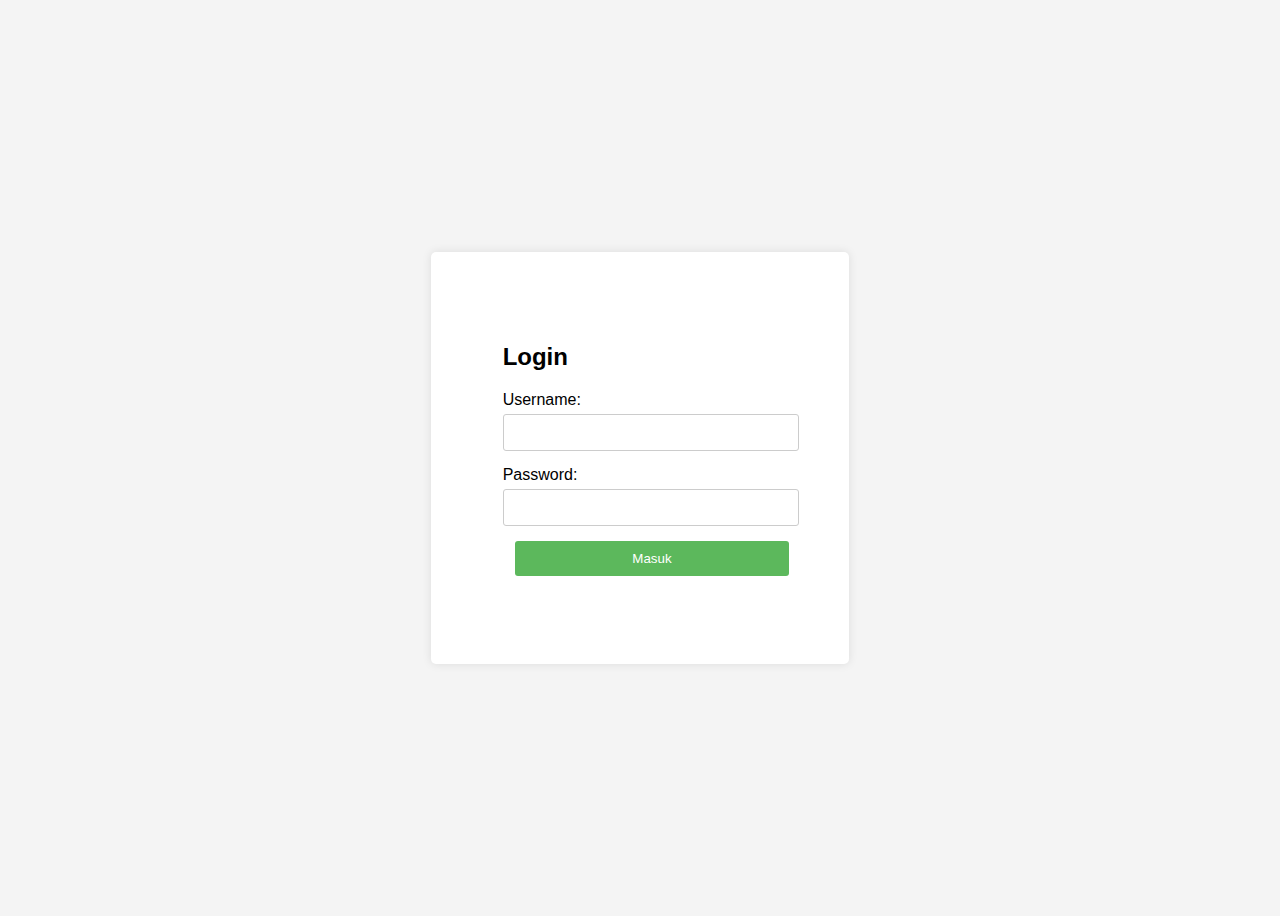
==== login.html @ 0b5193fa "Add files via upload" ====
<!DOCTYPE html>
<html lang="id">
<head>
    <meta charset="UTF-8">
    <meta name="viewport" content="width=device-width, initial-scale=1.0">
    <title>Halaman Login</title>
    <link rel="stylesheet" href="login.css">
</head>
<body>
    <div class="login-container">
        <h2>Login</h2>
        <form id="loginForm">
            <label for="username">Username:</label>
            <input type="text" id="username" required>
            <label for="password">Password:</label>
            <input type="password" id="password" required>
            <button type="submit">Masuk</button>
        </form>
        <p id="message"></p>
    </div>
    <script src="login.js"></script>
</body>
</html>
---- login.css ----
body {
    font-family: Arial, sans-serif;
    display: flex;
    justify-content: center;
    align-items: center;
    height: 100vh;
    background-color: #f4f4f4;
}

.login-container {
    background: white;
    padding: 8vh;
    border-radius: 5px;
    box-shadow: 0 0 10px rgba(0, 0, 0, 0.1);
}

h2 {
    margin-bottom: 20px;
}

label {
    display: block;
    margin-bottom: 5px;
}

input {
    width: 100%;
    padding: 10px;
    margin-bottom: 15px;
    border: 1px solid #ccc;
    border-radius: 3px;
}

button {
    display: absolute;
    width: 100%;
    padding: 10px;
    background-color: #5cb85c;
    border: none;
    color: white;
    border-radius: 3px;
    cursor: pointer;
    margin-left: 12px;
}

button:hover {
    background-color: #4cae4c;
}

#message {
    margin-top: 15px;
    color: red;
}
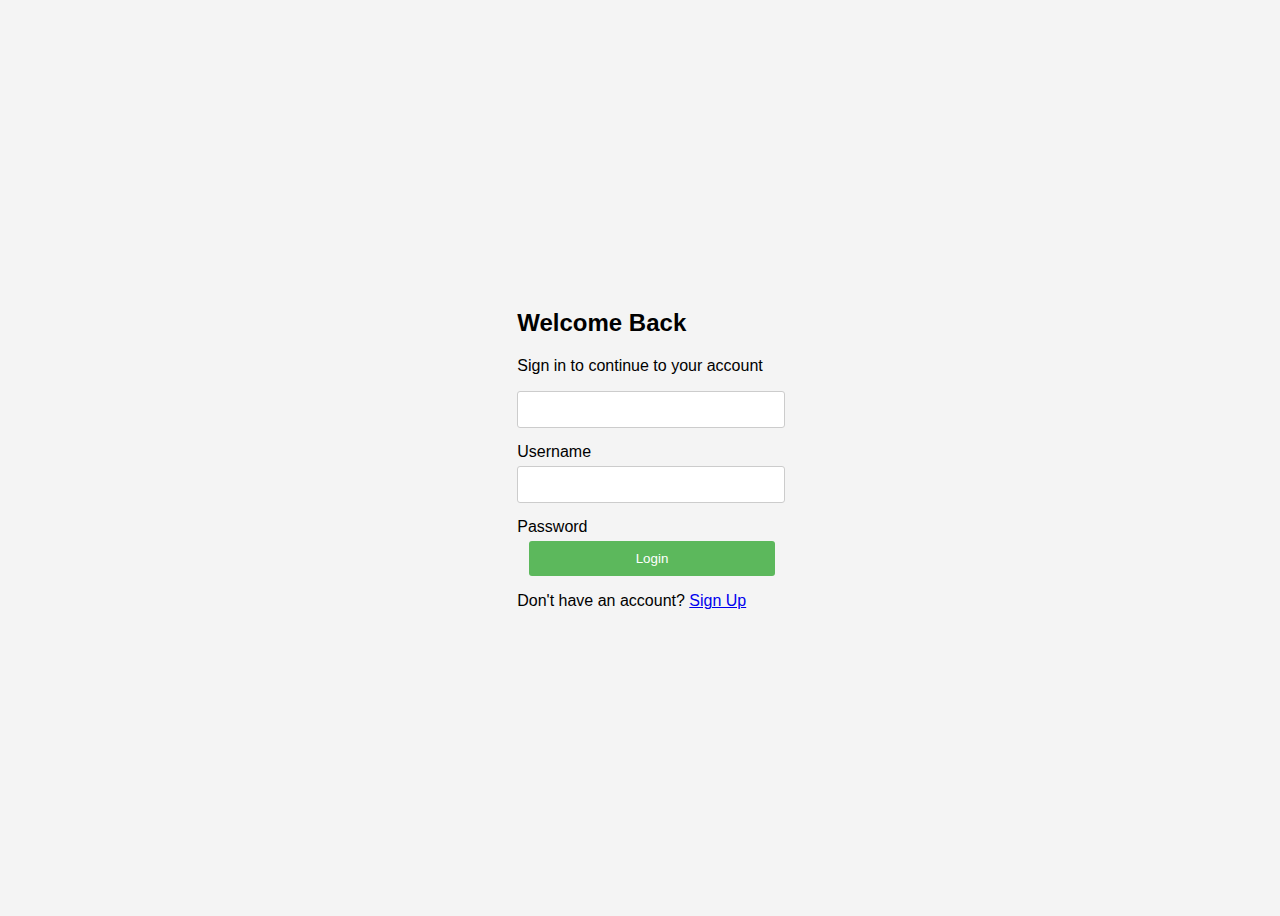
==== commit 595c7578: "Update login.html" ====
--- a/login.html
+++ b/login.html
@@ -1,23 +1,35 @@
 <!DOCTYPE html>
-<html lang="id">
+<html lang="en">
 <head>
     <meta charset="UTF-8">
     <meta name="viewport" content="width=device-width, initial-scale=1.0">
-    <title>Halaman Login</title>
+    <title>Login Page</title>
     <link rel="stylesheet" href="login.css">
+
 </head>
 <body>
-    <div class="login-container">
-        <h2>Login</h2>
-        <form id="loginForm">
-            <label for="username">Username:</label>
-            <input type="text" id="username" required>
-            <label for="password">Password:</label>
-            <input type="password" id="password" required>
-            <button type="submit">Masuk</button>
-        </form>
-        <p id="message"></p>
+    <div class="wrapper">
+        <div class="login-card">
+            <div class="login-header">
+                <h2>Welcome Back</h2>
+                <p>Sign in to continue to your account</p>
+            </div>
+            <form action="#" method="post">
+                <div id="signInMessage" class="messageDiv" style="display:none;"></div>
+                <div class="form-group">
+                    <input type="text" id="username" name="username" placeholder=" " required>
+                    <label for="username">Username</label>
+                </div>
+                <div class="form-group">
+                    <input type="password" id="password" name="password" placeholder=" " required>
+                    <label for="password">Password</label>
+                </div>
+                <button type="submit" class="btn-login">Login</button>
+            </form>
+            <div class="login-footer">
+                <p>Don't have an account? <a href="register.html">Sign Up</a></p>
+            </div>
+        </div>
     </div>
-    <script src="login.js"></script>
 </body>
-</html>+</html>
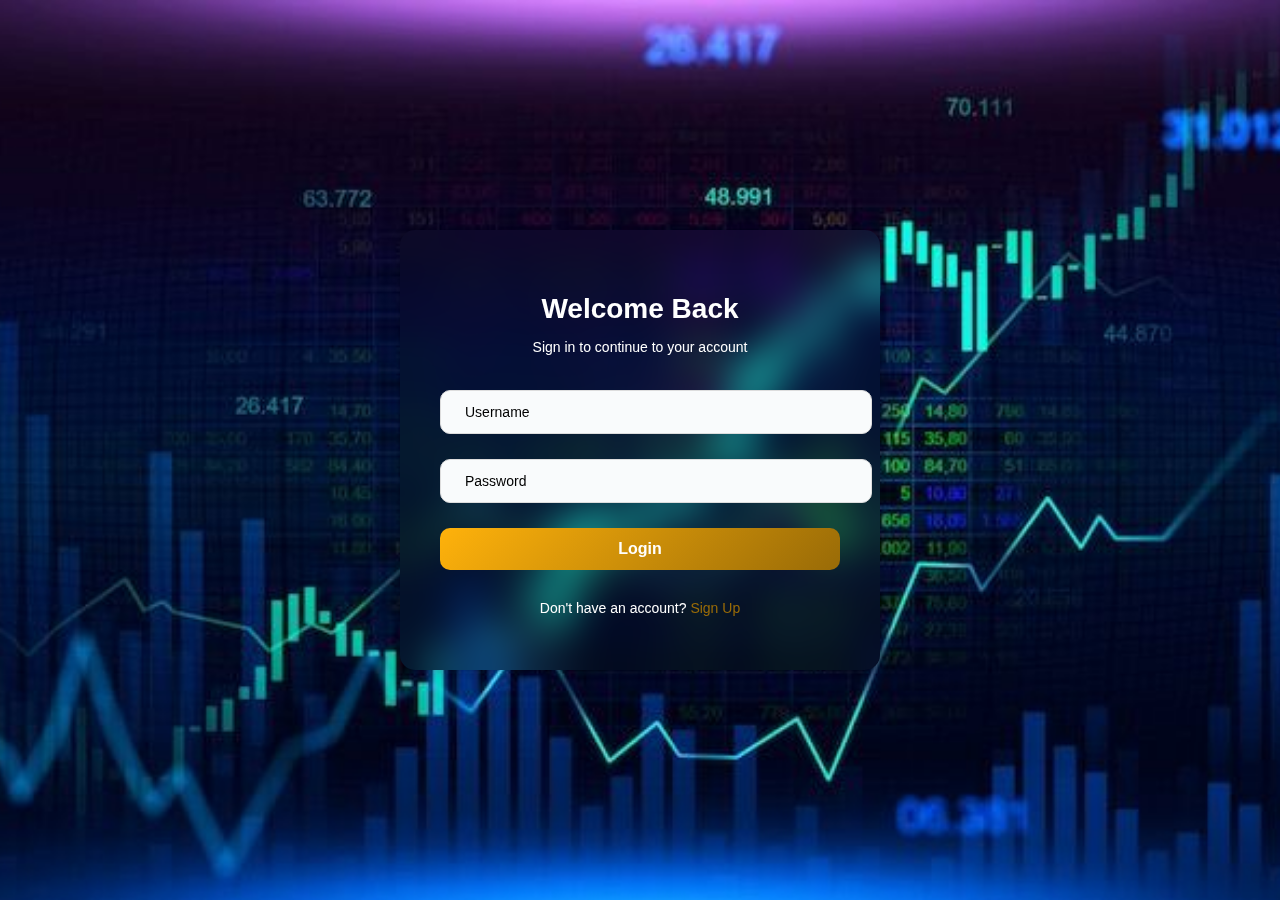
==== commit 5c16805e: "Update login.html" ====
--- a/login.html
+++ b/login.html
@@ -27,7 +27,7 @@
                 <button type="submit" class="btn-login">Login</button>
             </form>
             <div class="login-footer">
-                <p>Don't have an account? <a href="register.html">Sign Up</a></p>
+                <p>Don't have an account? <a href="Register.html">Sign Up</a></p>
             </div>
         </div>
     </div>
--- a/login.css
+++ b/login.css
@@ -1,53 +1,156 @@
-body {
-    font-family: Arial, sans-serif;
+/* General Reset */
+body, html {
+    margin: 0;
+    padding: 0;
+    box-sizing: border-box;
+    font-family: 'Poppins', sans-serif;
+    background-color: #000000;
+    color: #000;
+}
+
+/* Wrapper */
+.wrapper {
     display: flex;
     justify-content: center;
     align-items: center;
-    height: 100vh;
-    background-color: #f4f4f4;
+    min-height: 100vh;
+    background: url('Premium\ Photo\ _\ Stock\ market\ or\ forex\ trading\ graph\ in\ graphic\ concept\ \(1\).jpg') no-repeat ;
+    background-size: cover;
+    background-position: center;
 }
 
-.login-container {
-    background: white;
-    padding: 8vh;
-    border-radius: 5px;
-    box-shadow: 0 0 10px rgba(0, 0, 0, 0.1);
+/* Login Card */
+.login-card {
+    background: transparent;
+    border: 2px solid rgba(255, 255, 255. 2);
+    border-radius: 15px;
+    backdrop-filter: blur(20px);
+    box-shadow: 0 0 10px rgba(0, 0, 0, 0.2);
+    color: #fff;
+    padding: 40px;
+    width: 100%;
+    max-width: 400px;
+    animation: fadeIn 0.8s ease-in-out;
 }
 
-h2 {
-    margin-bottom: 20px;
+/* Header */
+.login-header h2 {
+    font-size: 28px;
+    font-weight: 600;
+    margin-bottom: 10px;
+    color: #ffffff;
+    text-align: center;
 }
 
-label {
-    display: block;
-    margin-bottom: 5px;
+.login-header p {
+    font-size: 14px;
+    color: #ffffff;
+    margin-bottom: 35px;
+    text-align: center;
 }
 
-input {
-    width: 100%;
-    padding: 10px;
-    margin-bottom: 15px;
-    border: 1px solid #ccc;
-    border-radius: 3px;
+/* Form Group */
+.form-group {
+    position: relative;
+    margin-bottom: 25px;
 }
 
-button {
-    display: absolute;
+.form-group input {
     width: 100%;
-    padding: 10px;
-    background-color: #5cb85c;
-    border: none;
-    color: white;
-    border-radius: 3px;
-    cursor: pointer;
-    margin-left: 12px;
+    padding: 12px 15px;
+    border: 1px solid #ddd;
+    border-radius: 10px;
+    background: #f9fbfc;
+    font-size: 16px;
+    color:#333;
+    outline: none;
+    transition: all 0.3s ease;
 }
 
-button:hover {
-    background-color: #4cae4c;
+.form-group label {
+    position: absolute;
+    top: 50%;
+    left: 15px;
+    transform: translateY(-50%);
+    font-size: 14px;
+    color: #000;
+    transition: all 0.3s ease;
+    background: transparent;
+    padding: 0 10px;
+    pointer-events: none;
 }
 
-#message {
-    margin-top: 15px;
-    color: red;
-}+.form-group input:focus + label,
+.form-group input:not(:placeholder-shown) + label {
+    top: -10px;
+    font-size: 12px;
+    color: #ffffff;
+}
+
+/* Button */
+.btn-login {
+    width: 100%;
+    padding: 12px 15px;
+    background: linear-gradient(135deg, #ffb20b, #996b07);
+    border: none;
+    border-radius: 10px;
+    color: #ffffff;
+    font-size: 16px;
+    font-weight: 600;
+    cursor: pointer;
+    transition: all 0.3s ease;
+}
+
+.btn-login:hover {
+    background: linear-gradient(135deg, #996b07, #ffb20b);
+    transform: translateY(-2px);
+    box-shadow: 0 8px 20px rgba(0, 0, 0, 0.2);
+}
+
+/* Footer */
+.login-footer {
+    text-align: center;
+    margin-top: 30px;
+}
+
+.login-footer p {
+    font-size: 14px;
+    color: #fff;
+}
+
+.login-footer a {
+    color: #996b07;
+    text-decoration: none;
+    font-weight: 500;
+    transition: color 0.3s ease;
+}
+
+.login-footer a:hover {
+    color: #3d65c1;
+}
+
+.messageDiv{
+    background-color:hsl(327,90%,28%);
+    color:white;
+    padding:10px 20px;
+    margin:10px;
+    border-radius: 5px;
+    font-size:1rem;
+    opacity:0;
+    animation:fadeOut 7s forwards;
+
+}
+
+
+
+/* Animation */
+@keyframes fadeIn {
+    from {
+        opacity: 0;
+        transform: translateY(20px);
+    }
+    to {
+        opacity: 1;
+        transform: translateY(0);
+    }
+}
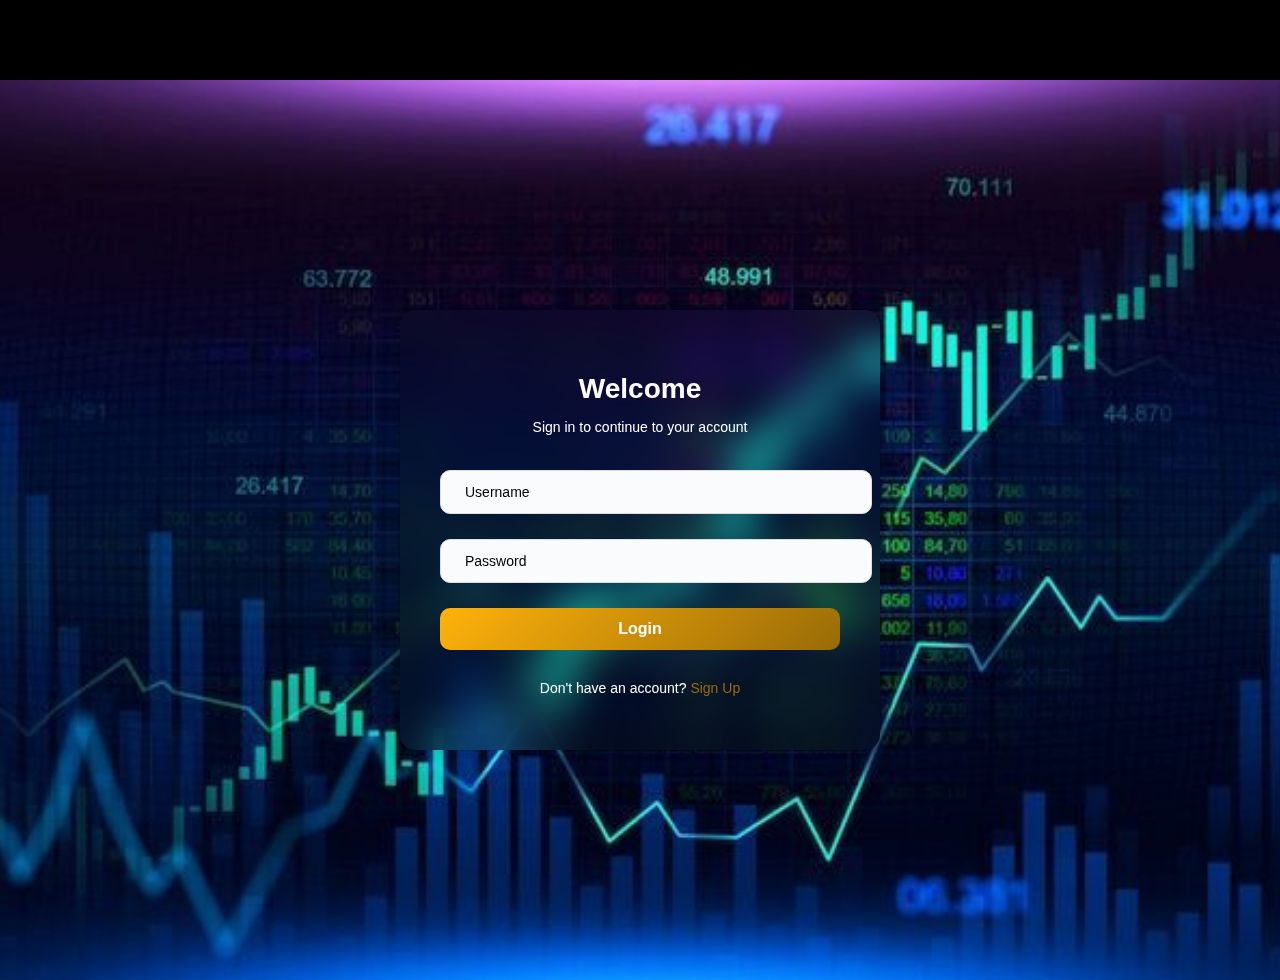
==== commit b8cafc55: "Update login.html" ====
--- a/login.html
+++ b/login.html
@@ -5,17 +5,26 @@
     <meta name="viewport" content="width=device-width, initial-scale=1.0">
     <title>Login Page</title>
     <link rel="stylesheet" href="login.css">
+    <script src="login2.js"></script>
 
 </head>
 <body>
+    <header>
+        <div class="close">
+            <a href="index.html">
+            </a>             
+        </div>
+    </header>
+    <div class="container">
+        <form action="index.html" method="GET" onsubmit="return kirimData()">
+            <h1 data-text="&nbsp;LOGIN&nbsp;">&nbsp;&nbsp;</h1>
     <div class="wrapper">
         <div class="login-card">
             <div class="login-header">
-                <h2>Welcome Back</h2>
+                <h2>Welcome </h2>
                 <p>Sign in to continue to your account</p>
             </div>
             <form action="#" method="post">
-                <div id="signInMessage" class="messageDiv" style="display:none;"></div>
                 <div class="form-group">
                     <input type="text" id="username" name="username" placeholder=" " required>
                     <label for="username">Username</label>
@@ -27,7 +36,7 @@
                 <button type="submit" class="btn-login">Login</button>
             </form>
             <div class="login-footer">
-                <p>Don't have an account? <a href="Register.html">Sign Up</a></p>
+                <p>Don't have an account? <a href="register.html">Sign Up</a></p>
             </div>
         </div>
     </div>
